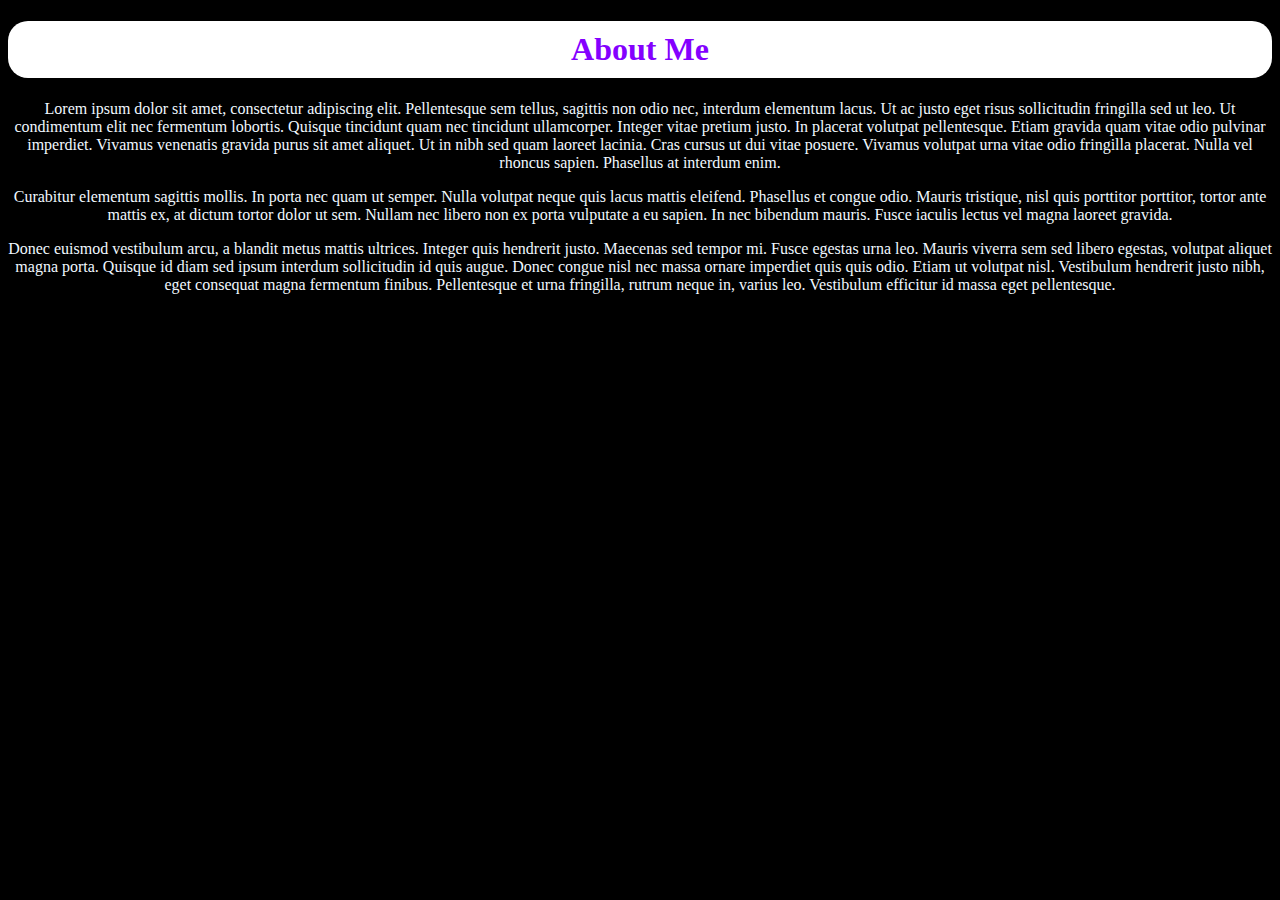
==== Assests/about.html @ 763a72a7 "Add files via upload" ====
<!DOCTYPE html>
<html lang="en">

<head>
  <meta charset="UTF-8">
  <meta name="viewport" content="width=device-width, initial-scale=1.0">
  <title>About me</title>
  <style>
    body{
      text-align: center;
      color: aliceblue;
      background-color: black;
    }
    h1{
      color: rgb(132, 0, 255);
      background-color: white;
      border-radius: 20px;
      padding: 10px ;
    }
  </style>
</head>

<body>
  <h1>About Me</h1>
  <p>Lorem ipsum dolor sit amet, consectetur adipiscing elit. Pellentesque sem tellus, sagittis non odio nec, interdum
    elementum lacus. Ut ac justo eget risus sollicitudin fringilla sed ut leo. Ut condimentum elit nec fermentum
    lobortis.
    Quisque tincidunt quam nec tincidunt ullamcorper. Integer vitae pretium justo. In placerat volutpat pellentesque.
    Etiam
    gravida quam vitae odio pulvinar imperdiet. Vivamus venenatis gravida purus sit amet aliquet. Ut in nibh sed quam
    laoreet lacinia. Cras cursus ut dui vitae posuere. Vivamus volutpat urna vitae odio fringilla placerat. Nulla vel
    rhoncus sapien. Phasellus at interdum enim.</p>

  <p>Curabitur elementum sagittis mollis. In porta nec quam ut semper. Nulla volutpat neque quis lacus mattis eleifend.
    Phasellus et congue odio. Mauris tristique, nisl quis porttitor porttitor, tortor ante mattis ex, at dictum tortor
    dolor
    ut sem. Nullam nec libero non ex porta vulputate a eu sapien. In nec bibendum mauris. Fusce iaculis lectus vel magna
    laoreet gravida.</p>

  <p>Donec euismod vestibulum arcu, a blandit metus mattis ultrices. Integer quis hendrerit justo. Maecenas sed tempor
    mi.
    Fusce egestas urna leo. Mauris viverra sem sed libero egestas, volutpat aliquet magna porta. Quisque id diam sed
    ipsum
    interdum sollicitudin id quis augue. Donec congue nisl nec massa ornare imperdiet quis quis odio. Etiam ut volutpat
    nisl. Vestibulum hendrerit justo nibh, eget consequat magna fermentum finibus. Pellentesque et urna fringilla,
    rutrum
    neque in, varius leo. Vestibulum efficitur id massa eget pellentesque.</p>
</body>

</html>
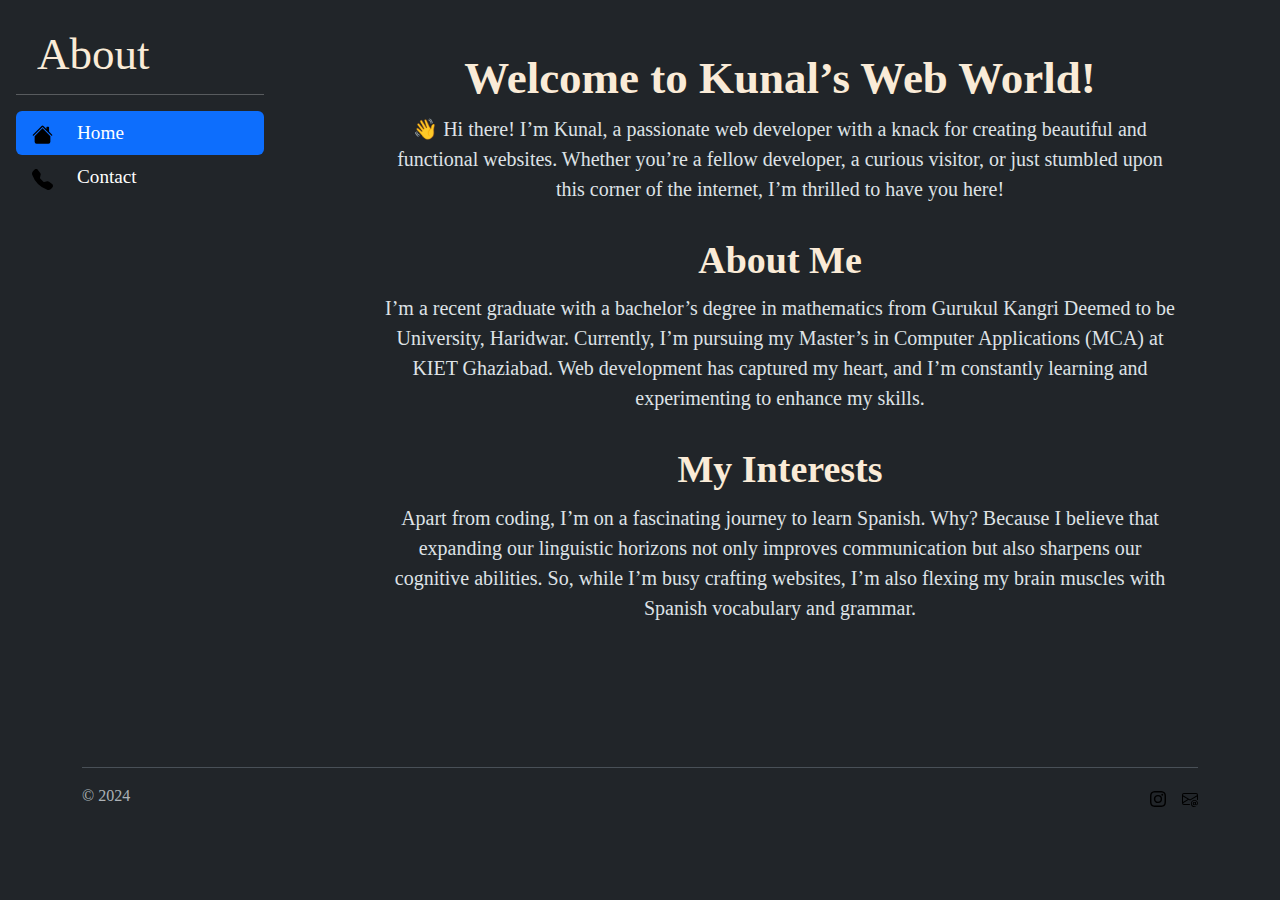
==== commit 15fe1a95: "Add files via upload" ====
--- a/Assests/about.html
+++ b/Assests/about.html
@@ -1,50 +1,124 @@
 <!DOCTYPE html>
-<html lang="en">
+<html lang="en" data-bs-theme="dark">
 
 <head>
   <meta charset="UTF-8">
   <meta name="viewport" content="width=device-width, initial-scale=1.0">
   <title>About me</title>
+  <link href="https://cdn.jsdelivr.net/npm/bootstrap@5.3.3/dist/css/bootstrap.min.css" rel="stylesheet"
+    integrity="sha384-QWTKZyjpPEjISv5WaRU9OFeRpok6YctnYmDr5pNlyT2bRjXh0JMhjY6hW+ALEwIH" crossorigin="anonymous">
+  <script src="https://cdn.jsdelivr.net/npm/bootstrap@5.3.3/dist/js/bootstrap.bundle.min.js"
+    integrity="sha384-YvpcrYf0tY3lHB60NNkmXc5s9fDVZLESaAA55NDzOxhy9GkcIdslK1eN7N6jIeHz"
+    crossorigin="anonymous"></script>
   <style>
-    body{
-      text-align: center;
-      color: aliceblue;
-      background-color: black;
+    body {
+      font-family: serif;
     }
-    h1{
-      color: rgb(132, 0, 255);
-      background-color: white;
-      border-radius: 20px;
-      padding: 10px ;
+
+    .big-text {
+      font-size: 45px;
+      margin: 5px;
+      color: antiquewhite;
     }
+
+    .one-hr {
+      margin-top: 0;
+    }
+
+    .icon-text {
+      font-size: larger;
+      padding: 20px;
+      font-weight: 500;
+    }
+
+    .big-text-two {
+      font-size: 38px;
+      margin: 5px;
+      color: antiquewhite;
+    }
+
+    .icon {
+      height: 21px;
+    }
+
+    /* @media (max-width:991px) {
+      .nav {
+        min-width: 375px;
+      }
+    } */
   </style>
 </head>
 
 <body>
-  <h1>About Me</h1>
-  <p>Lorem ipsum dolor sit amet, consectetur adipiscing elit. Pellentesque sem tellus, sagittis non odio nec, interdum
-    elementum lacus. Ut ac justo eget risus sollicitudin fringilla sed ut leo. Ut condimentum elit nec fermentum
-    lobortis.
-    Quisque tincidunt quam nec tincidunt ullamcorper. Integer vitae pretium justo. In placerat volutpat pellentesque.
-    Etiam
-    gravida quam vitae odio pulvinar imperdiet. Vivamus venenatis gravida purus sit amet aliquet. Ut in nibh sed quam
-    laoreet lacinia. Cras cursus ut dui vitae posuere. Vivamus volutpat urna vitae odio fringilla placerat. Nulla vel
-    rhoncus sapien. Phasellus at interdum enim.</p>
+  <div class="container-fluid">
 
-  <p>Curabitur elementum sagittis mollis. In porta nec quam ut semper. Nulla volutpat neque quis lacus mattis eleifend.
-    Phasellus et congue odio. Mauris tristique, nisl quis porttitor porttitor, tortor ante mattis ex, at dictum tortor
-    dolor
-    ut sem. Nullam nec libero non ex porta vulputate a eu sapien. In nec bibendum mauris. Fusce iaculis lectus vel magna
-    laoreet gravida.</p>
+    <div class="row">
 
-  <p>Donec euismod vestibulum arcu, a blandit metus mattis ultrices. Integer quis hendrerit justo. Maecenas sed tempor
-    mi.
-    Fusce egestas urna leo. Mauris viverra sem sed libero egestas, volutpat aliquet magna porta. Quisque id diam sed
-    ipsum
-    interdum sollicitudin id quis augue. Donec congue nisl nec massa ornare imperdiet quis quis odio. Etiam ut volutpat
-    nisl. Vestibulum hendrerit justo nibh, eget consequat magna fermentum finibus. Pellentesque et urna fringilla,
-    rutrum
-    neque in, varius leo. Vestibulum efficitur id massa eget pellentesque.</p>
+      <div class="col-3 nav flex-column p-3 text-bg-dark" style="width: 280px;">
+        <a href="#" class="d-flex align-items-center mb-3 mb-md-0 me-md-auto text-white text-decoration-none">
+          <span class="ps-3 big-text about">About</span>
+        </a>
+        <hr class="one-hr">
+        <ul class="nav nav-pills flex-column mb-auto">
+          <li class="nav-item">
+            <a href="../index.html" class="nav-link active" aria-current="page">
+              <img class="icon" src="./Svg/house-fill.svg" alt="">
+              <span class="icon-text">Home</span>
+            </a>
+          </li>
+          <li>
+            <a href="./contact.html" class="nav-link text-white">
+              <img class="icon" src="./Svg/telephone-fill.svg" alt="">
+              <span class="icon-text">Contact</span>
+            </a>
+        </ul>
+      </div>
+
+
+      <div class="col mt-0 px-4 py-5 my-5 text-center about-info">
+        <h1 class="display-5 fw-bold text-body-emphasis"><span class="big-text">Welcome to Kunal’s Web World!</span>
+        </h1>
+        <div class="col-lg-10 mx-auto">
+          <p class="lead mb-4">👋 Hi there! I’m Kunal, a passionate web developer with a knack for creating beautiful
+            and functional websites. Whether you’re a fellow developer, a curious visitor, or just stumbled upon this
+            corner of the internet, I’m thrilled to have you here!</p>
+        </div>
+        <h2 class="display-5 fw-bold text-body-emphasis"><span class="big-text-two">About Me</span></h2>
+        <div class="col-lg-10 mx-auto">
+          <p class="lead mb-4">I’m a recent graduate with a bachelor’s degree in mathematics from Gurukul Kangri
+            Deemed to be University, Haridwar. Currently, I’m pursuing my Master’s in Computer Applications (MCA) at
+            KIET Ghaziabad. Web development has captured my heart, and I’m constantly learning and experimenting to
+            enhance my skills.</p>
+        </div>
+        <h3 class="display-5 fw-bold text-body-emphasis"><span class="big-text-two">My Interests</span></h3>
+        <div class="col-lg-10 mx-auto">
+          <p class="lead mb-4">Apart from coding, I’m on a fascinating journey to learn Spanish. Why? Because I
+            believe that expanding our linguistic horizons not only improves communication but also sharpens our
+            cognitive abilities. So, while I’m busy crafting websites, I’m also flexing my brain muscles with
+            Spanish vocabulary and grammar.</p>
+        </div>
+      </div>
+    </div>
+  </div>
+
+  <div class="container">
+    <div class="">
+      <footer class="d-flex flex-wrap justify-content-between align-items-center py-3 my-4 border-top">
+        <div class="col-md-4 d-flex align-items-center">
+          <span class="mb-3 mb-md-0 text-body-secondary">© 2024</span>
+        </div>
+
+        <ul class="nav col-md-6 justify-content-end list-unstyle d-flex">
+          <li class="ms-3 icon"><a class="text-body-secondary" href="#"><img class="foot-button"
+                src="../Assests/Svg/instagram.svg"></a></li>
+          <li class="ms-3 icon"><a class="text-body-secondary" href="#"><img class="foot-button"
+                src="../Assests/Svg/envelope-at.svg"></a></li>
+        </ul>
+      </footer>
+    </div>
+  </div>
+
+
 </body>
 
 </html>